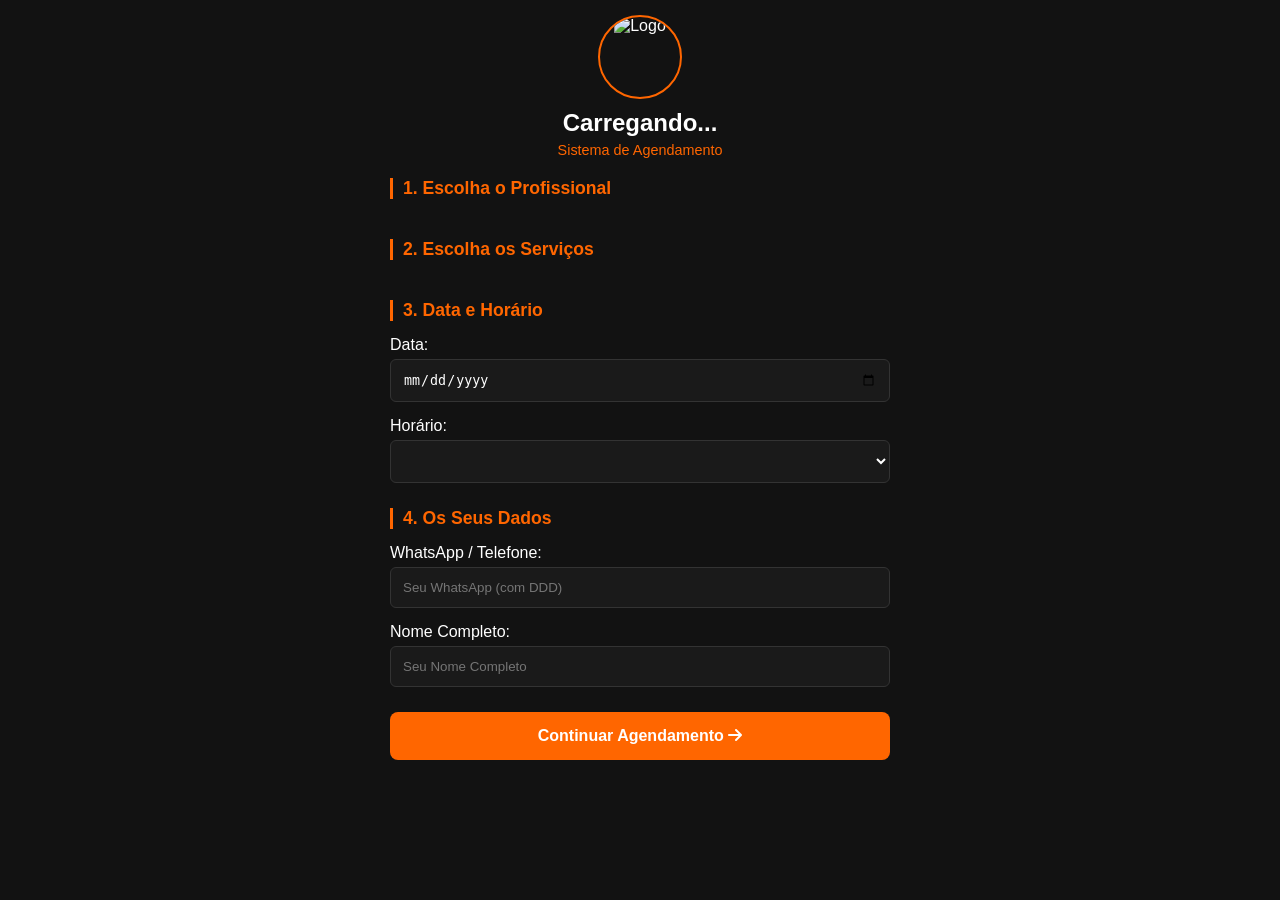
==== agendar.html @ e9dc1ce6 "Add files via upload atualização do projeto base" ====
<!DOCTYPE html>
<html lang="pt-BR">
<head>
    <meta charset="UTF-8">
    <meta name="viewport" content="width=device-width, initial-scale=1.0">
    <title>Agendamento | Plataforma</title>
    <link rel="stylesheet" href="style.css"> <!-- O teu CSS externo opcional -->
    <link rel="stylesheet" href="https://cdnjs.cloudflare.com/ajax/libs/font-awesome/6.5.1/css/all.min.css">
    <script src="https://cdn.jsdelivr.net/npm/@supabase/supabase-js@2"></script>
    <style>
        :root {
            --primary-color: #FF6600; 
            --bg-dark: #121212;
            --card-bg: #1A1A1A;
            --text-light: #FFFFFF;
        }
        body { background-color: var(--bg-dark); color: var(--text-light); font-family: 'Segoe UI', Tahoma, Geneva, Verdana, sans-serif; margin: 0; padding: 0; }
        .app-container { max-width: 500px; margin: 0 auto; padding: 15px; }
        .barber-header { text-align: center; margin-bottom: 20px; }
        .brand-logo-container { width: 80px; height: 80px; margin: 0 auto 10px auto; border: 2px solid var(--primary-color); border-radius: 50%; overflow: hidden; }
        .brand-logo-container img { width: 100%; height: 100%; object-fit: cover; }
        .brand-info h1 { font-size: 1.5rem; margin: 0 0 5px 0; }
        .brand-info p { color: var(--primary-color); font-size: 0.9rem; margin: 0; }
        
        .section { margin-bottom: 25px; }
        .section h2 { border-left: 3px solid var(--primary-color); padding-left: 10px; font-size: 1.1rem; margin-bottom: 15px; color: var(--primary-color); }
        
        .barbers-grid, .services-grid { display: grid; gap: 10px; }
        .barbers-grid { grid-template-columns: repeat(auto-fit, minmax(120px, 1fr)); }
        .barber-card, .service-card { background: var(--card-bg); border: 1px solid #333; padding: 15px; border-radius: 8px; text-align: center; cursor: pointer; transition: 0.2s; }
        .service-card { display: flex; justify-content: space-between; align-items: center; text-align: left; }
        .barber-card.active, .service-card.active { border-color: var(--primary-color); background: #2D221B; }
        .price { color: var(--primary-color); font-weight: bold; }
        
        .input-group { display: flex; flex-direction: column; gap: 5px; margin-bottom: 15px; }
        .input-group input, .input-group select { padding: 12px; background: var(--card-bg); border: 1px solid #333; border-radius: 6px; color: #FFF; outline: none; }
        .input-group input:focus, .input-group select:focus { border-color: var(--primary-color); }
        
        .btn-whatsapp { width: 100%; padding: 15px; background: var(--primary-color); color: #FFF; border: none; border-radius: 8px; font-weight: bold; font-size: 1rem; cursor: pointer; }
        
        #modal-confirmacao { position: fixed; top: 0; left: 0; width: 100%; height: 100%; background: rgba(0,0,0,0.8); display: none; justify-content: center; align-items: center; z-index: 9999; }
        .modal-content { background: var(--card-bg); border: 1px solid #333; padding: 20px; border-radius: 10px; width: 90%; max-width: 400px; }
    </style>
</head>
<body>

    <div class="app-container" id="agendar-container">
        
        <header class="barber-header">
            <div class="brand-info">
                <div class="brand-logo-container">
                    <img id="tenant-logo" src="" alt="Logo">
                </div>
                <div>
                    <h1 id="tenant-name">Carregando...</h1>
                    <p id="tenant-slogan">Sistema de Agendamento</p>
                </div>
            </div>
        </header>

        <section class="section">
            <h2>1. Escolha o Profissional</h2>
            <div id="barbers-grid" class="barbers-grid"></div>
        </section>

        <section class="section">
            <h2>2. Escolha os Serviços</h2>
            <div id="services-grid" class="services-grid"></div>
        </section>

        <div id="resumo-flutuante" style="display: none; background: #242424; border: 1px solid #333; border-radius: 8px; padding: 12px 15px; margin-bottom: 20px; justify-content: space-between; align-items: center;">
            <div>
                <span id="resumo-qtd-servicos" style="font-size: 0.85rem; color: #AAAAAA; display: block;">Nenhum serviço selecionado</span>
                <strong id="resumo-valor-total" style="font-size: 1.1rem; color: #FFFFFF;">R$ 0,00</strong>
            </div>
            <span id="resumo-duracao" style="font-size: 0.8rem; color: #FFF; background: #333; padding: 4px 8px; border-radius: 4px; font-weight: bold;">0 min</span>
        </div>

        <section class="section">
            <h2>3. Data e Horário</h2>
            <div class="input-group">
                <label for="date">Data:</label>
                <input type="date" id="date" onchange="checkAvailableTimes()">
            </div>
            <div class="input-group">
                <label for="time">Horário:</label>
                <select id="time"></select>
            </div>
        </section>

        <section class="section">
            <h2>4. Os Seus Dados</h2>
            <div class="input-group">
                <label for="client-phone">WhatsApp / Telefone:</label>
                <input type="tel" id="client-phone" placeholder="Seu WhatsApp (com DDD)" required onblur="buscarClientePorTelefone()">
            </div>
            <div class="input-group">
                <label for="client-name">Nome Completo:</label>
                <input type="text" id="client-name" placeholder="Seu Nome Completo" required>
            </div>
        </section>

        <button class="btn-whatsapp" onclick="abrirModalConfirmacao()">Continuar Agendamento <i class="fa-solid fa-arrow-right"></i></button>
    </div>

    <!-- Modal de Confirmação -->
    <div id="modal-confirmacao">
        <div class="modal-content">
            <h3 style="margin-top: 0;">Confirmar Agendamento</h3>
            <div id="resumo-agendamento" style="background: #242424; padding: 15px; border-radius: 8px; margin-bottom: 15px; font-size: 0.9rem;"></div>
            <div style="display: flex; flex-direction: column; gap: 10px;">
                <button onclick="confirmarEEnviar()" style="padding: 12px; border-radius: 8px; font-weight: bold; border: none; background: #25D366; color: #FFF; cursor: pointer;">Confirmar e Enviar</button>
                <button onclick="fecharModalConfirmacao()" style="padding: 12px; border-radius: 8px; font-weight: bold; border: 1px solid #444; background: #1A1A1A; color: #FFF; cursor: pointer;">Voltar</button>
            </div>
        </div>
    </div>

    <script src="script.js"></script>
</body>
</html>
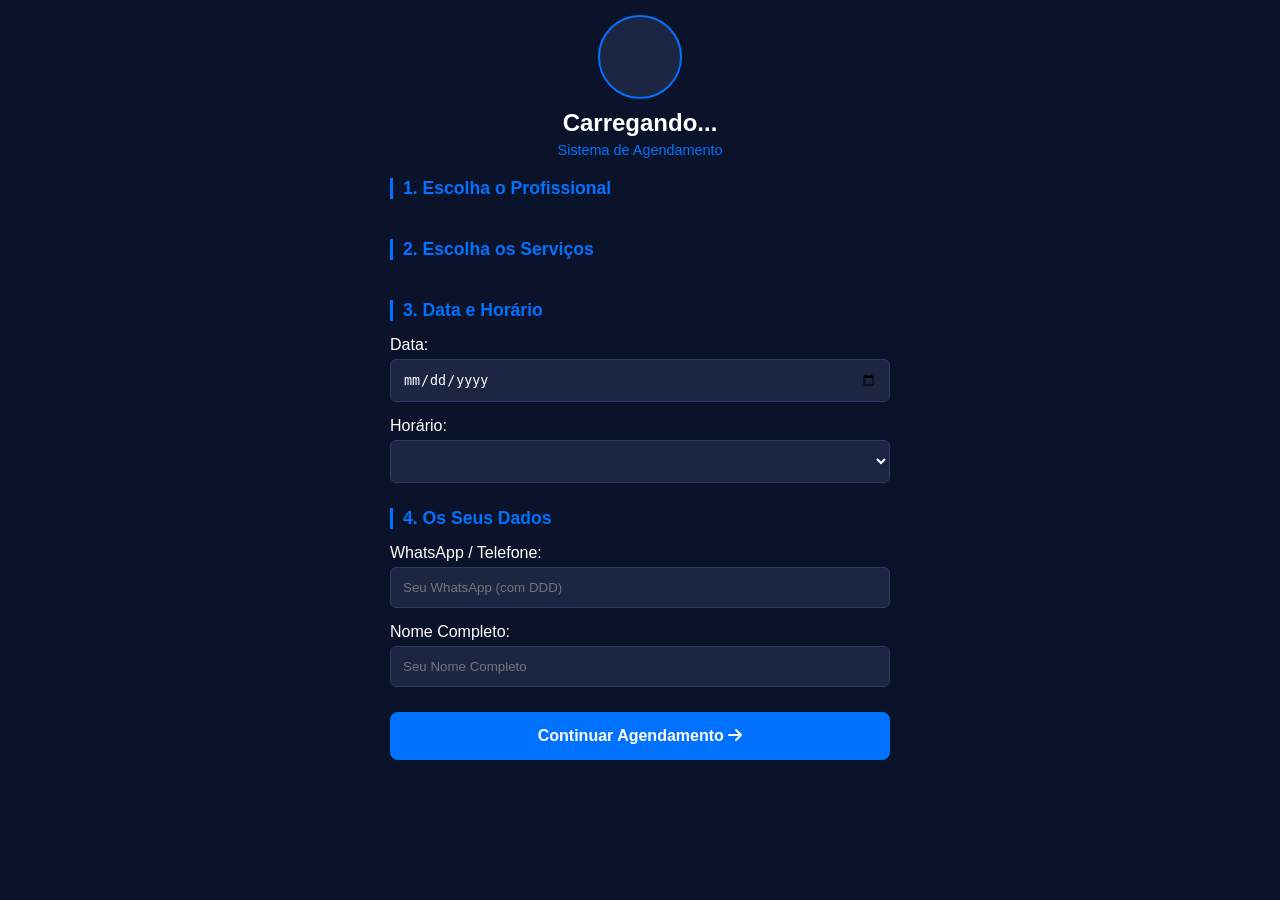
==== commit 8983cb18: "Update agendar.html" ====
--- a/agendar.html
+++ b/agendar.html
@@ -3,21 +3,28 @@
 <head>
     <meta charset="UTF-8">
     <meta name="viewport" content="width=device-width, initial-scale=1.0">
-    <title>Agendamento | Plataforma</title>
-    <link rel="stylesheet" href="style.css"> <!-- O teu CSS externo opcional -->
+    <title>Agendamento | Agenda Pro</title>
+
+    <!-- Ícone e Manifesto PWA -->
+    <link rel="icon" type="image/svg+xml" href="logo.svg">
+    <link rel="apple-touch-icon" href="logo.svg">
+    <link rel="manifest" href="manifest.json">
+    <meta name="theme-color" content="#0072FF">
+
+    <link rel="stylesheet" href="style.css">
     <link rel="stylesheet" href="https://cdnjs.cloudflare.com/ajax/libs/font-awesome/6.5.1/css/all.min.css">
     <script src="https://cdn.jsdelivr.net/npm/@supabase/supabase-js@2"></script>
     <style>
         :root {
-            --primary-color: #FF6600; 
-            --bg-dark: #121212;
-            --card-bg: #1A1A1A;
+            --primary-color: #0072FF; 
+            --bg-dark: #0B132B;
+            --card-bg: #1C2541;
             --text-light: #FFFFFF;
         }
         body { background-color: var(--bg-dark); color: var(--text-light); font-family: 'Segoe UI', Tahoma, Geneva, Verdana, sans-serif; margin: 0; padding: 0; }
         .app-container { max-width: 500px; margin: 0 auto; padding: 15px; }
         .barber-header { text-align: center; margin-bottom: 20px; }
-        .brand-logo-container { width: 80px; height: 80px; margin: 0 auto 10px auto; border: 2px solid var(--primary-color); border-radius: 50%; overflow: hidden; }
+        .brand-logo-container { width: 80px; height: 80px; margin: 0 auto 10px auto; border: 2px solid var(--primary-color); border-radius: 50%; overflow: hidden; background: var(--card-bg); }
         .brand-logo-container img { width: 100%; height: 100%; object-fit: cover; }
         .brand-info h1 { font-size: 1.5rem; margin: 0 0 5px 0; }
         .brand-info p { color: var(--primary-color); font-size: 0.9rem; margin: 0; }
@@ -27,19 +34,19 @@
         
         .barbers-grid, .services-grid { display: grid; gap: 10px; }
         .barbers-grid { grid-template-columns: repeat(auto-fit, minmax(120px, 1fr)); }
-        .barber-card, .service-card { background: var(--card-bg); border: 1px solid #333; padding: 15px; border-radius: 8px; text-align: center; cursor: pointer; transition: 0.2s; }
+        .barber-card, .service-card { background: var(--card-bg); border: 1px solid #2B3A67; padding: 15px; border-radius: 8px; text-align: center; cursor: pointer; transition: 0.2s; }
         .service-card { display: flex; justify-content: space-between; align-items: center; text-align: left; }
-        .barber-card.active, .service-card.active { border-color: var(--primary-color); background: #2D221B; }
+        .barber-card.active, .service-card.active { border-color: var(--primary-color); background: #24305E; }
         .price { color: var(--primary-color); font-weight: bold; }
         
         .input-group { display: flex; flex-direction: column; gap: 5px; margin-bottom: 15px; }
-        .input-group input, .input-group select { padding: 12px; background: var(--card-bg); border: 1px solid #333; border-radius: 6px; color: #FFF; outline: none; }
+        .input-group input, .input-group select { padding: 12px; background: var(--card-bg); border: 1px solid #2B3A67; border-radius: 6px; color: #FFF; outline: none; }
         .input-group input:focus, .input-group select:focus { border-color: var(--primary-color); }
         
         .btn-whatsapp { width: 100%; padding: 15px; background: var(--primary-color); color: #FFF; border: none; border-radius: 8px; font-weight: bold; font-size: 1rem; cursor: pointer; }
         
         #modal-confirmacao { position: fixed; top: 0; left: 0; width: 100%; height: 100%; background: rgba(0,0,0,0.8); display: none; justify-content: center; align-items: center; z-index: 9999; }
-        .modal-content { background: var(--card-bg); border: 1px solid #333; padding: 20px; border-radius: 10px; width: 90%; max-width: 400px; }
+        .modal-content { background: var(--card-bg); border: 1px solid #2B3A67; padding: 20px; border-radius: 10px; width: 90%; max-width: 400px; }
     </style>
 </head>
 <body>
@@ -49,7 +56,7 @@
         <header class="barber-header">
             <div class="brand-info">
                 <div class="brand-logo-container">
-                    <img id="tenant-logo" src="" alt="Logo">
+                    <img id="tenant-logo" src="" alt="Logo" style="display:none;">
                 </div>
                 <div>
                     <h1 id="tenant-name">Carregando...</h1>
@@ -68,12 +75,12 @@
             <div id="services-grid" class="services-grid"></div>
         </section>
 
-        <div id="resumo-flutuante" style="display: none; background: #242424; border: 1px solid #333; border-radius: 8px; padding: 12px 15px; margin-bottom: 20px; justify-content: space-between; align-items: center;">
+        <div id="resumo-flutuante" style="display: none; background: #1C2541; border: 1px solid #2B3A67; border-radius: 8px; padding: 12px 15px; margin-bottom: 20px; justify-content: space-between; align-items: center;">
             <div>
                 <span id="resumo-qtd-servicos" style="font-size: 0.85rem; color: #AAAAAA; display: block;">Nenhum serviço selecionado</span>
                 <strong id="resumo-valor-total" style="font-size: 1.1rem; color: #FFFFFF;">R$ 0,00</strong>
             </div>
-            <span id="resumo-duracao" style="font-size: 0.8rem; color: #FFF; background: #333; padding: 4px 8px; border-radius: 4px; font-weight: bold;">0 min</span>
+            <span id="resumo-duracao" style="font-size: 0.8rem; color: #FFF; background: #2B3A67; padding: 4px 8px; border-radius: 4px; font-weight: bold;">0 min</span>
         </div>
 
         <section class="section">
@@ -92,7 +99,7 @@
             <h2>4. Os Seus Dados</h2>
             <div class="input-group">
                 <label for="client-phone">WhatsApp / Telefone:</label>
-                <input type="tel" id="client-phone" placeholder="Seu WhatsApp (com DDD)" required onblur="buscarClientePorTelefone()">
+                <input type="tel" id="client-phone" placeholder="Seu WhatsApp (com DDD)" required>
             </div>
             <div class="input-group">
                 <label for="client-name">Nome Completo:</label>
@@ -107,14 +114,14 @@
     <div id="modal-confirmacao">
         <div class="modal-content">
             <h3 style="margin-top: 0;">Confirmar Agendamento</h3>
-            <div id="resumo-agendamento" style="background: #242424; padding: 15px; border-radius: 8px; margin-bottom: 15px; font-size: 0.9rem;"></div>
+            <div id="resumo-agendamento" style="background: #0B132B; padding: 15px; border-radius: 8px; margin-bottom: 15px; font-size: 0.9rem;"></div>
             <div style="display: flex; flex-direction: column; gap: 10px;">
                 <button onclick="confirmarEEnviar()" style="padding: 12px; border-radius: 8px; font-weight: bold; border: none; background: #25D366; color: #FFF; cursor: pointer;">Confirmar e Enviar</button>
-                <button onclick="fecharModalConfirmacao()" style="padding: 12px; border-radius: 8px; font-weight: bold; border: 1px solid #444; background: #1A1A1A; color: #FFF; cursor: pointer;">Voltar</button>
+                <button onclick="fecharModalConfirmacao()" style="padding: 12px; border-radius: 8px; font-weight: bold; border: 1px solid #2B3A67; background: #1C2541; color: #FFF; cursor: pointer;">Voltar</button>
             </div>
         </div>
     </div>
 
     <script src="script.js"></script>
 </body>
-</html>+</html>
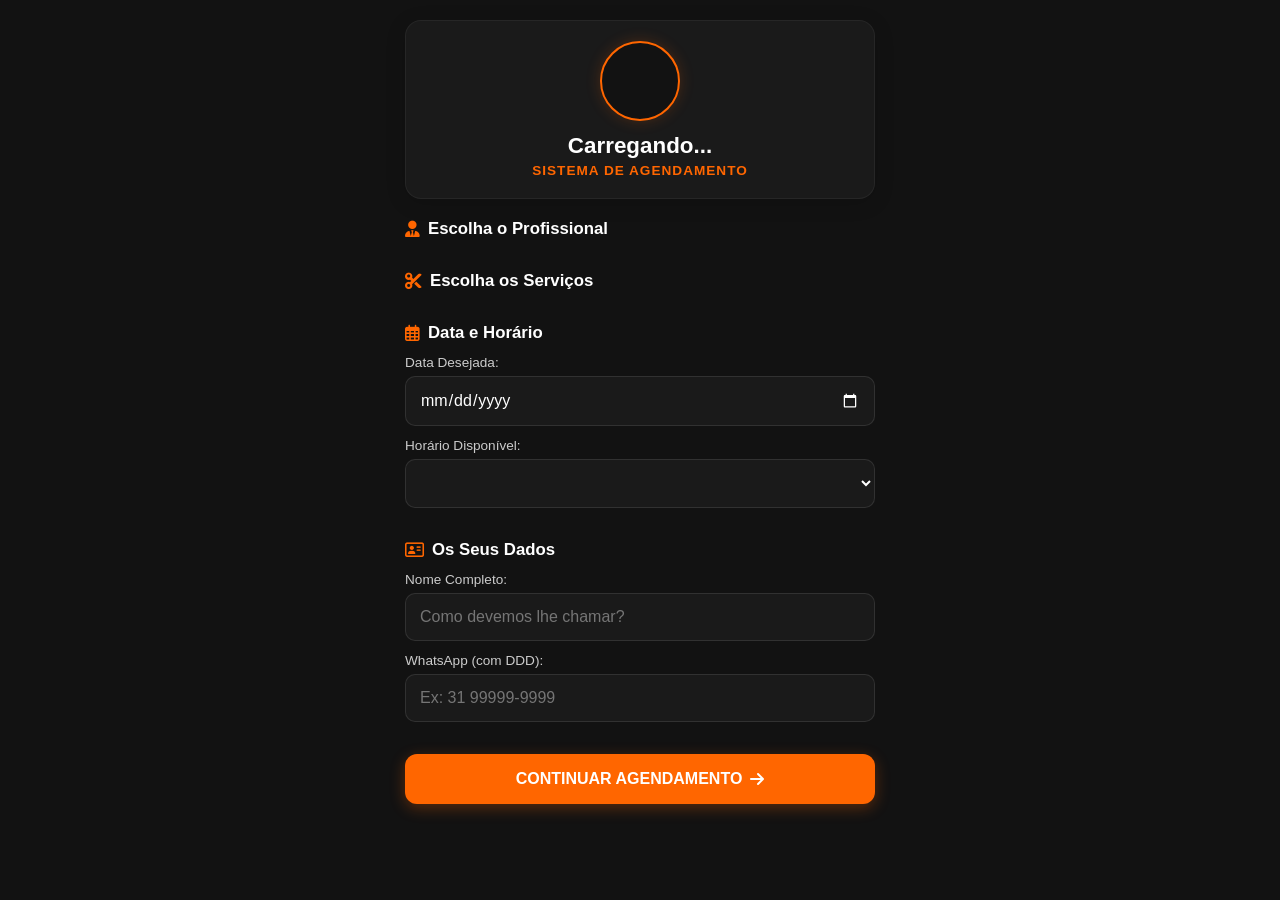
==== commit 4c3da4f4: "Update agendar.html" ====
--- a/agendar.html
+++ b/agendar.html
@@ -2,51 +2,64 @@
 <html lang="pt-BR">
 <head>
     <meta charset="UTF-8">
-    <meta name="viewport" content="width=device-width, initial-scale=1.0">
+    <meta name="viewport" content="width=device-width, initial-scale=1.0, maximum-scale=1.0, user-scalable=0">
     <title>Agendamento | Agenda Pro</title>
 
-    <!-- Ícone e Manifesto PWA -->
     <link rel="icon" type="image/svg+xml" href="logo.svg">
     <link rel="apple-touch-icon" href="logo.svg">
     <link rel="manifest" href="manifest.json">
-    <meta name="theme-color" content="#0072FF">
+    <meta name="theme-color" content="#121212">
 
-    <link rel="stylesheet" href="style.css">
     <link rel="stylesheet" href="https://cdnjs.cloudflare.com/ajax/libs/font-awesome/6.5.1/css/all.min.css">
     <script src="https://cdn.jsdelivr.net/npm/@supabase/supabase-js@2"></script>
     <style>
         :root {
-            --primary-color: #0072FF; 
-            --bg-dark: #0B132B;
-            --card-bg: #1C2541;
-            --text-light: #FFFFFF;
+            --primary-color: #FF6600; 
+            --bg-color: #121212;
+            --box-color: #1A1A1A;
+            --text-color: #FFFFFF;
         }
-        body { background-color: var(--bg-dark); color: var(--text-light); font-family: 'Segoe UI', Tahoma, Geneva, Verdana, sans-serif; margin: 0; padding: 0; }
-        .app-container { max-width: 500px; margin: 0 auto; padding: 15px; }
-        .barber-header { text-align: center; margin-bottom: 20px; }
-        .brand-logo-container { width: 80px; height: 80px; margin: 0 auto 10px auto; border: 2px solid var(--primary-color); border-radius: 50%; overflow: hidden; background: var(--card-bg); }
+        * { margin: 0; padding: 0; box-sizing: border-box; font-family: 'Segoe UI', Tahoma, Geneva, Verdana, sans-serif; }
+        body { background-color: var(--bg-color); color: var(--text-color); margin: 0; padding: 0; display: flex; justify-content: center; }
+        .app-container { width: 100%; max-width: 500px; padding: 20px 15px 90px 15px; display: flex; flex-direction: column; gap: 20px; }
+        
+        .barber-header { text-align: center; background: var(--box-color); padding: 20px 15px; border-radius: 16px; border: 1px solid rgba(255,255,255,0.05); box-shadow: 0 4px 20px rgba(0,0,0,0.15); }
+        .brand-logo-container { width: 80px; height: 80px; margin: 0 auto 12px auto; border: 2px solid var(--primary-color); border-radius: 50%; overflow: hidden; background: var(--bg-color); box-shadow: 0 0 15px rgba(255, 102, 0, 0.2); }
         .brand-logo-container img { width: 100%; height: 100%; object-fit: cover; }
-        .brand-info h1 { font-size: 1.5rem; margin: 0 0 5px 0; }
-        .brand-info p { color: var(--primary-color); font-size: 0.9rem; margin: 0; }
+        .barber-header h1 { font-size: 1.4rem; margin-bottom: 4px; font-weight: 700; }
+        .barber-header p { color: var(--primary-color); font-size: 0.85rem; font-weight: 600; text-transform: uppercase; letter-spacing: 1px; }
         
-        .section { margin-bottom: 25px; }
-        .section h2 { border-left: 3px solid var(--primary-color); padding-left: 10px; font-size: 1.1rem; margin-bottom: 15px; color: var(--primary-color); }
+        .section { background: transparent; }
+        .section h2 { font-size: 1.05rem; margin-bottom: 12px; color: var(--text-color); display: flex; align-items: center; gap: 8px; }
+        .section h2 i { color: var(--primary-color); }
         
-        .barbers-grid, .services-grid { display: grid; gap: 10px; }
-        .barbers-grid { grid-template-columns: repeat(auto-fit, minmax(120px, 1fr)); }
-        .barber-card, .service-card { background: var(--card-bg); border: 1px solid #2B3A67; padding: 15px; border-radius: 8px; text-align: center; cursor: pointer; transition: 0.2s; }
-        .service-card { display: flex; justify-content: space-between; align-items: center; text-align: left; }
-        .barber-card.active, .service-card.active { border-color: var(--primary-color); background: #24305E; }
-        .price { color: var(--primary-color); font-weight: bold; }
+        .barbers-grid { display: grid; grid-template-columns: repeat(auto-fit, minmax(110px, 1fr)); gap: 10px; }
+        .barber-card { background: var(--box-color); border: 1px solid rgba(255,255,255,0.1); padding: 15px 10px; border-radius: 12px; text-align: center; cursor: pointer; transition: all 0.3s ease; }
+        .barber-card:hover { transform: translateY(-2px); border-color: rgba(255,255,255,0.3); }
+        .barber-card.active { border-color: var(--primary-color); background: rgba(255, 102, 0, 0.1); box-shadow: 0 4px 15px rgba(255, 102, 0, 0.15); }
         
-        .input-group { display: flex; flex-direction: column; gap: 5px; margin-bottom: 15px; }
-        .input-group input, .input-group select { padding: 12px; background: var(--card-bg); border: 1px solid #2B3A67; border-radius: 6px; color: #FFF; outline: none; }
-        .input-group input:focus, .input-group select:focus { border-color: var(--primary-color); }
+        .services-grid { display: grid; gap: 10px; }
+        .service-card { background: var(--box-color); border: 1px solid rgba(255,255,255,0.1); padding: 16px; border-radius: 12px; display: flex; justify-content: space-between; align-items: center; cursor: pointer; transition: all 0.3s ease; }
+        .service-card:hover { border-color: rgba(255,255,255,0.3); }
+        .service-card.active { border-color: var(--primary-color); background: rgba(255, 102, 0, 0.1); }
+        .service-info h3 { font-size: 0.95rem; margin-bottom: 4px; display: flex; align-items: center; gap: 8px; font-weight: 600; }
+        .service-info span { font-size: 0.75rem; color: #AAA; }
+        .price { color: var(--primary-color); font-weight: 700; font-size: 1.05rem; }
         
-        .btn-whatsapp { width: 100%; padding: 15px; background: var(--primary-color); color: #FFF; border: none; border-radius: 8px; font-weight: bold; font-size: 1rem; cursor: pointer; }
+        .input-group { display: flex; flex-direction: column; gap: 6px; margin-bottom: 12px; }
+        .input-group label { font-size: 0.85rem; color: #CCC; font-weight: 500; }
+        .input-group input, .input-group select { padding: 14px; background: var(--box-color); border: 1px solid rgba(255,255,255,0.1); border-radius: 10px; color: var(--text-color); font-size: 1rem; outline: none; transition: 0.3s; color-scheme: dark; }
+        .input-group input:focus, .input-group select:focus { border-color: var(--primary-color); background: rgba(255, 102, 0, 0.02); }
         
-        #modal-confirmacao { position: fixed; top: 0; left: 0; width: 100%; height: 100%; background: rgba(0,0,0,0.8); display: none; justify-content: center; align-items: center; z-index: 9999; }
-        .modal-content { background: var(--card-bg); border: 1px solid #2B3A67; padding: 20px; border-radius: 10px; width: 90%; max-width: 400px; }
+        .btn-whatsapp { width: 100%; padding: 16px; background: var(--primary-color); color: #FFF; border: none; border-radius: 12px; font-weight: 700; font-size: 1rem; cursor: pointer; display: flex; justify-content: center; align-items: center; gap: 8px; text-transform: uppercase; box-shadow: 0 4px 15px rgba(255, 102, 0, 0.3); transition: 0.3s; }
+        .btn-whatsapp:hover { opacity: 0.9; transform: translateY(-2px); }
+        
+        #resumo-flutuante { display: none; background: var(--box-color); border: 1px solid var(--primary-color); border-radius: 12px; padding: 15px; margin-bottom: 20px; justify-content: space-between; align-items: center; box-shadow: 0 4px 20px rgba(255, 102, 0, 0.15); }
+        
+        /* Modal Style */
+        .custom-modal-overlay { position: fixed; top: 0; left: 0; width: 100%; height: 100%; background: rgba(0,0,0,0.75); backdrop-filter: blur(5px); display: none; justify-content: center; align-items: center; z-index: 9999; }
+        .custom-modal { background: var(--box-color); border: 1px solid rgba(255,255,255,0.1); padding: 24px; border-radius: 16px; width: 90%; max-width: 400px; box-shadow: 0 10px 40px rgba(0,0,0,0.5); }
+        .custom-modal h3 { margin-bottom: 15px; font-size: 1.2rem; text-align: center; color: var(--text-color); }
     </style>
 </head>
 <body>
@@ -54,56 +67,52 @@
     <div class="app-container" id="agendar-container">
         
         <header class="barber-header">
-            <div class="brand-info">
-                <div class="brand-logo-container">
-                    <img id="tenant-logo" src="" alt="Logo" style="display:none;">
-                </div>
-                <div>
-                    <h1 id="tenant-name">Carregando...</h1>
-                    <p id="tenant-slogan">Sistema de Agendamento</p>
-                </div>
+            <div class="brand-logo-container">
+                <img id="tenant-logo" src="" alt="Logo" style="display:none;">
             </div>
+            <h1 id="tenant-name">Carregando...</h1>
+            <p id="tenant-slogan">Sistema de Agendamento</p>
         </header>
 
         <section class="section">
-            <h2>1. Escolha o Profissional</h2>
+            <h2><i class="fa-solid fa-user-tie"></i> Escolha o Profissional</h2>
             <div id="barbers-grid" class="barbers-grid"></div>
         </section>
 
         <section class="section">
-            <h2>2. Escolha os Serviços</h2>
+            <h2><i class="fa-solid fa-scissors"></i> Escolha os Serviços</h2>
             <div id="services-grid" class="services-grid"></div>
         </section>
 
-        <div id="resumo-flutuante" style="display: none; background: #1C2541; border: 1px solid #2B3A67; border-radius: 8px; padding: 12px 15px; margin-bottom: 20px; justify-content: space-between; align-items: center;">
+        <div id="resumo-flutuante">
             <div>
-                <span id="resumo-qtd-servicos" style="font-size: 0.85rem; color: #AAAAAA; display: block;">Nenhum serviço selecionado</span>
-                <strong id="resumo-valor-total" style="font-size: 1.1rem; color: #FFFFFF;">R$ 0,00</strong>
+                <span id="resumo-qtd-servicos" style="font-size: 0.8rem; color: #AAA; display: block; margin-bottom: 2px;">Nenhum serviço</span>
+                <strong id="resumo-valor-total" style="font-size: 1.2rem; color: var(--primary-color);">R$ 0,00</strong>
             </div>
-            <span id="resumo-duracao" style="font-size: 0.8rem; color: #FFF; background: #2B3A67; padding: 4px 8px; border-radius: 4px; font-weight: bold;">0 min</span>
+            <span id="resumo-duracao" style="font-size: 0.8rem; color: #FFF; background: rgba(255,255,255,0.1); padding: 6px 10px; border-radius: 6px; font-weight: 600;">0 min</span>
         </div>
 
         <section class="section">
-            <h2>3. Data e Horário</h2>
+            <h2><i class="fa-regular fa-calendar-days"></i> Data e Horário</h2>
             <div class="input-group">
-                <label for="date">Data:</label>
+                <label for="date">Data Desejada:</label>
                 <input type="date" id="date" onchange="checkAvailableTimes()">
             </div>
             <div class="input-group">
-                <label for="time">Horário:</label>
+                <label for="time">Horário Disponível:</label>
                 <select id="time"></select>
             </div>
         </section>
 
         <section class="section">
-            <h2>4. Os Seus Dados</h2>
+            <h2><i class="fa-regular fa-address-card"></i> Os Seus Dados</h2>
             <div class="input-group">
-                <label for="client-phone">WhatsApp / Telefone:</label>
-                <input type="tel" id="client-phone" placeholder="Seu WhatsApp (com DDD)" required>
+                <label for="client-name">Nome Completo:</label>
+                <input type="text" id="client-name" placeholder="Como devemos lhe chamar?" required>
             </div>
             <div class="input-group">
-                <label for="client-name">Nome Completo:</label>
-                <input type="text" id="client-name" placeholder="Seu Nome Completo" required>
+                <label for="client-phone">WhatsApp (com DDD):</label>
+                <input type="tel" id="client-phone" placeholder="Ex: 31 99999-9999" required>
             </div>
         </section>
 
@@ -111,14 +120,28 @@
     </div>
 
     <!-- Modal de Confirmação -->
-    <div id="modal-confirmacao">
-        <div class="modal-content">
-            <h3 style="margin-top: 0;">Confirmar Agendamento</h3>
-            <div id="resumo-agendamento" style="background: #0B132B; padding: 15px; border-radius: 8px; margin-bottom: 15px; font-size: 0.9rem;"></div>
+    <div id="modal-confirmacao" class="custom-modal-overlay">
+        <div class="custom-modal">
+            <h3>Resumo do Agendamento</h3>
+            <div id="resumo-agendamento" style="background: rgba(0,0,0,0.3); padding: 15px; border-radius: 12px; margin-bottom: 20px; font-size: 0.9rem; line-height: 1.6;"></div>
+            
             <div style="display: flex; flex-direction: column; gap: 10px;">
-                <button onclick="confirmarEEnviar()" style="padding: 12px; border-radius: 8px; font-weight: bold; border: none; background: #25D366; color: #FFF; cursor: pointer;">Confirmar e Enviar</button>
-                <button onclick="fecharModalConfirmacao()" style="padding: 12px; border-radius: 8px; font-weight: bold; border: 1px solid #2B3A67; background: #1C2541; color: #FFF; cursor: pointer;">Voltar</button>
+                <button id="btn-confirmar-agendamento" onclick="confirmarEEnviar()" style="padding: 14px; border-radius: 10px; font-weight: bold; border: none; background: #25D366; color: #FFF; cursor: pointer; font-size: 0.95rem; display: flex; justify-content: center; align-items: center; gap: 8px;">
+                    <i class="fa-brands fa-whatsapp"></i> Confirmar e Enviar
+                </button>
+                <button onclick="fecharModalConfirmacao()" style="padding: 14px; border-radius: 10px; font-weight: bold; border: 1px solid rgba(255,255,255,0.2); background: transparent; color: #FFF; cursor: pointer; font-size: 0.95rem;">
+                    Voltar e Editar
+                </button>
             </div>
+        </div>
+    </div>
+
+    <!-- Modal de Alerta Genérico -->
+    <div id="modal-alerta-custom" class="custom-modal-overlay">
+        <div class="custom-modal" style="text-align: center; max-width: 320px;">
+            <i class="fa-solid fa-circle-exclamation" style="font-size: 2.5rem; color: var(--primary-color); margin-bottom: 15px;"></i>
+            <p id="alerta-custom-texto" style="font-size: 0.95rem; margin-bottom: 20px; color: #DDD;"></p>
+            <button onclick="fecharAlertaCustom()" style="padding: 12px; width: 100%; border-radius: 8px; font-weight: bold; border: none; background: var(--primary-color); color: #FFF; cursor: pointer;">Entendido</button>
         </div>
     </div>
 
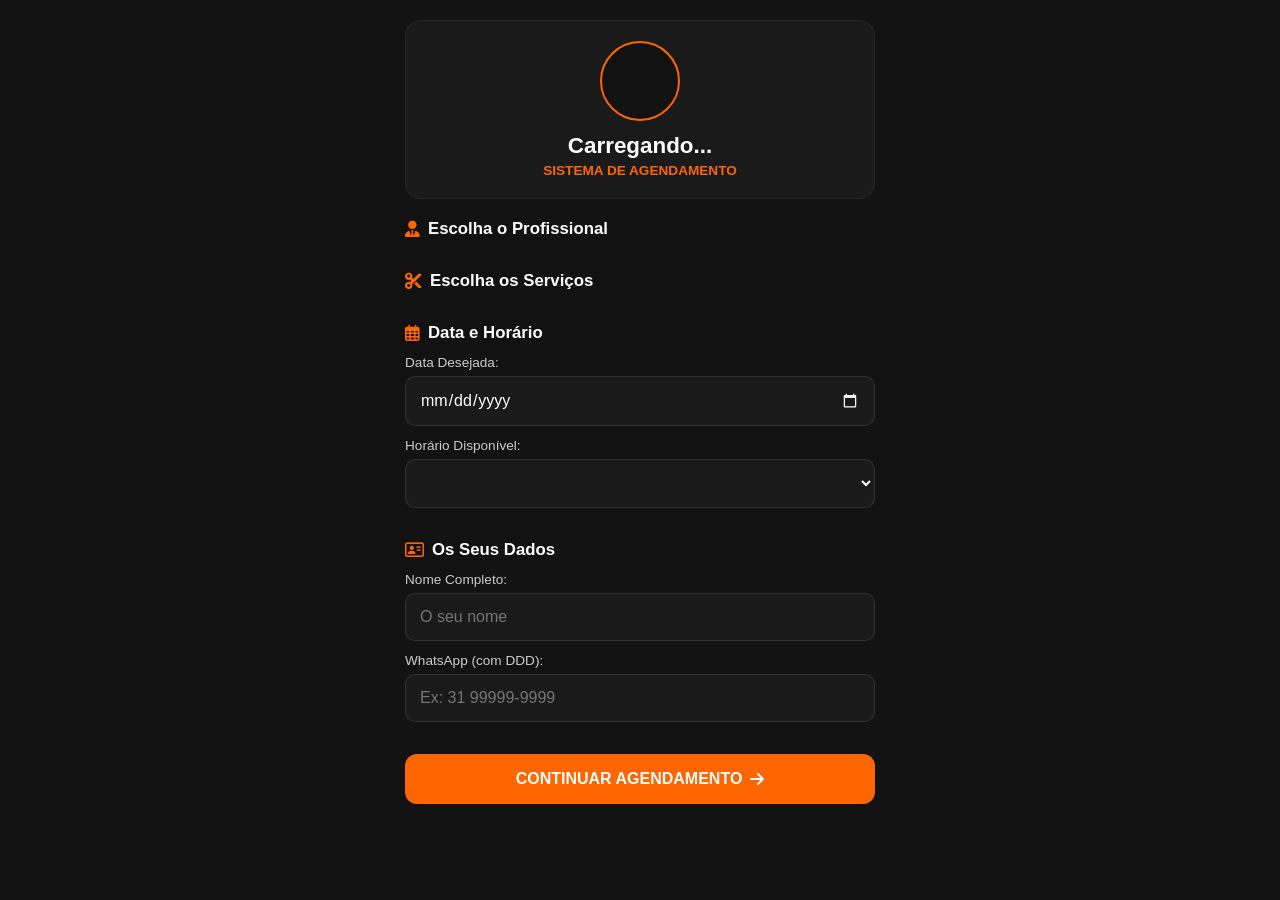
==== commit c67c2c68: "Update agendar.html" ====
--- a/agendar.html
+++ b/agendar.html
@@ -4,139 +4,88 @@
     <meta charset="UTF-8">
     <meta name="viewport" content="width=device-width, initial-scale=1.0, maximum-scale=1.0, user-scalable=0">
     <title>Agendamento | Agenda Pro</title>
-
     <link rel="icon" type="image/svg+xml" href="logo.svg">
     <link rel="apple-touch-icon" href="logo.svg">
     <link rel="manifest" href="manifest.json">
     <meta name="theme-color" content="#121212">
-
     <link rel="stylesheet" href="https://cdnjs.cloudflare.com/ajax/libs/font-awesome/6.5.1/css/all.min.css">
     <script src="https://cdn.jsdelivr.net/npm/@supabase/supabase-js@2"></script>
     <style>
-        :root {
-            --primary-color: #FF6600; 
-            --bg-color: #121212;
-            --box-color: #1A1A1A;
-            --text-color: #FFFFFF;
-        }
+        :root { --primary-color: #FF6600; --bg-color: #121212; --box-color: #1A1A1A; --text-color: #FFFFFF; }
         * { margin: 0; padding: 0; box-sizing: border-box; font-family: 'Segoe UI', Tahoma, Geneva, Verdana, sans-serif; }
-        body { background-color: var(--bg-color); color: var(--text-color); margin: 0; padding: 0; display: flex; justify-content: center; }
+        body { background-color: var(--bg-color); color: var(--text-color); display: flex; justify-content: center; }
         .app-container { width: 100%; max-width: 500px; padding: 20px 15px 90px 15px; display: flex; flex-direction: column; gap: 20px; }
-        
-        .barber-header { text-align: center; background: var(--box-color); padding: 20px 15px; border-radius: 16px; border: 1px solid rgba(255,255,255,0.05); box-shadow: 0 4px 20px rgba(0,0,0,0.15); }
-        .brand-logo-container { width: 80px; height: 80px; margin: 0 auto 12px auto; border: 2px solid var(--primary-color); border-radius: 50%; overflow: hidden; background: var(--bg-color); box-shadow: 0 0 15px rgba(255, 102, 0, 0.2); }
+        .barber-header { text-align: center; background: var(--box-color); padding: 20px 15px; border-radius: 16px; border: 1px solid rgba(255,255,255,0.05); }
+        .brand-logo-container { width: 80px; height: 80px; margin: 0 auto 12px auto; border: 2px solid var(--primary-color); border-radius: 50%; overflow: hidden; background: var(--bg-color); }
         .brand-logo-container img { width: 100%; height: 100%; object-fit: cover; }
-        .barber-header h1 { font-size: 1.4rem; margin-bottom: 4px; font-weight: 700; }
-        .barber-header p { color: var(--primary-color); font-size: 0.85rem; font-weight: 600; text-transform: uppercase; letter-spacing: 1px; }
-        
-        .section { background: transparent; }
+        .barber-header h1 { font-size: 1.4rem; margin-bottom: 4px; }
+        .barber-header p { color: var(--primary-color); font-size: 0.85rem; font-weight: 600; text-transform: uppercase; }
         .section h2 { font-size: 1.05rem; margin-bottom: 12px; color: var(--text-color); display: flex; align-items: center; gap: 8px; }
         .section h2 i { color: var(--primary-color); }
-        
         .barbers-grid { display: grid; grid-template-columns: repeat(auto-fit, minmax(110px, 1fr)); gap: 10px; }
-        .barber-card { background: var(--box-color); border: 1px solid rgba(255,255,255,0.1); padding: 15px 10px; border-radius: 12px; text-align: center; cursor: pointer; transition: all 0.3s ease; }
-        .barber-card:hover { transform: translateY(-2px); border-color: rgba(255,255,255,0.3); }
-        .barber-card.active { border-color: var(--primary-color); background: rgba(255, 102, 0, 0.1); box-shadow: 0 4px 15px rgba(255, 102, 0, 0.15); }
-        
+        .barber-card { background: var(--box-color); border: 1px solid rgba(255,255,255,0.1); padding: 15px 10px; border-radius: 12px; text-align: center; cursor: pointer; transition: 0.3s; }
+        .barber-card.active { border-color: var(--primary-color); background: rgba(255, 102, 0, 0.1); }
         .services-grid { display: grid; gap: 10px; }
-        .service-card { background: var(--box-color); border: 1px solid rgba(255,255,255,0.1); padding: 16px; border-radius: 12px; display: flex; justify-content: space-between; align-items: center; cursor: pointer; transition: all 0.3s ease; }
-        .service-card:hover { border-color: rgba(255,255,255,0.3); }
+        .service-card { background: var(--box-color); border: 1px solid rgba(255,255,255,0.1); padding: 16px; border-radius: 12px; display: flex; justify-content: space-between; align-items: center; cursor: pointer; }
         .service-card.active { border-color: var(--primary-color); background: rgba(255, 102, 0, 0.1); }
-        .service-info h3 { font-size: 0.95rem; margin-bottom: 4px; display: flex; align-items: center; gap: 8px; font-weight: 600; }
+        .service-info h3 { font-size: 0.95rem; margin-bottom: 4px; font-weight: 600; }
         .service-info span { font-size: 0.75rem; color: #AAA; }
         .price { color: var(--primary-color); font-weight: 700; font-size: 1.05rem; }
-        
         .input-group { display: flex; flex-direction: column; gap: 6px; margin-bottom: 12px; }
         .input-group label { font-size: 0.85rem; color: #CCC; font-weight: 500; }
-        .input-group input, .input-group select { padding: 14px; background: var(--box-color); border: 1px solid rgba(255,255,255,0.1); border-radius: 10px; color: var(--text-color); font-size: 1rem; outline: none; transition: 0.3s; color-scheme: dark; }
-        .input-group input:focus, .input-group select:focus { border-color: var(--primary-color); background: rgba(255, 102, 0, 0.02); }
-        
-        .btn-whatsapp { width: 100%; padding: 16px; background: var(--primary-color); color: #FFF; border: none; border-radius: 12px; font-weight: 700; font-size: 1rem; cursor: pointer; display: flex; justify-content: center; align-items: center; gap: 8px; text-transform: uppercase; box-shadow: 0 4px 15px rgba(255, 102, 0, 0.3); transition: 0.3s; }
-        .btn-whatsapp:hover { opacity: 0.9; transform: translateY(-2px); }
-        
-        #resumo-flutuante { display: none; background: var(--box-color); border: 1px solid var(--primary-color); border-radius: 12px; padding: 15px; margin-bottom: 20px; justify-content: space-between; align-items: center; box-shadow: 0 4px 20px rgba(255, 102, 0, 0.15); }
-        
-        /* Modal Style */
-        .custom-modal-overlay { position: fixed; top: 0; left: 0; width: 100%; height: 100%; background: rgba(0,0,0,0.75); backdrop-filter: blur(5px); display: none; justify-content: center; align-items: center; z-index: 9999; }
-        .custom-modal { background: var(--box-color); border: 1px solid rgba(255,255,255,0.1); padding: 24px; border-radius: 16px; width: 90%; max-width: 400px; box-shadow: 0 10px 40px rgba(0,0,0,0.5); }
+        .input-group input, .input-group select { padding: 14px; background: var(--box-color); border: 1px solid rgba(255,255,255,0.1); border-radius: 10px; color: var(--text-color); font-size: 1rem; outline: none; color-scheme: dark; }
+        .input-group select option { background-color: var(--bg-color); color: var(--text-color); }
+        .btn-whatsapp { width: 100%; padding: 16px; background: var(--primary-color); color: #FFF; border: none; border-radius: 12px; font-weight: 700; font-size: 1rem; cursor: pointer; display: flex; justify-content: center; align-items: center; gap: 8px; text-transform: uppercase; }
+        #resumo-flutuante { display: none; background: var(--box-color); border: 1px solid var(--primary-color); border-radius: 12px; padding: 15px; margin-bottom: 20px; justify-content: space-between; align-items: center; }
+        .custom-modal-overlay { position: fixed; top: 0; left: 0; width: 100%; height: 100%; background: rgba(0,0,0,0.75); display: none; justify-content: center; align-items: center; z-index: 9999; }
+        .custom-modal { background: var(--box-color); border: 1px solid rgba(255,255,255,0.1); padding: 24px; border-radius: 16px; width: 90%; max-width: 400px; }
         .custom-modal h3 { margin-bottom: 15px; font-size: 1.2rem; text-align: center; color: var(--text-color); }
     </style>
 </head>
 <body>
-
     <div class="app-container" id="agendar-container">
-        
         <header class="barber-header">
-            <div class="brand-logo-container">
-                <img id="tenant-logo" src="" alt="Logo" style="display:none;">
-            </div>
+            <div class="brand-logo-container"><img id="tenant-logo" src="" alt="Logo" style="display:none;"></div>
             <h1 id="tenant-name">Carregando...</h1>
             <p id="tenant-slogan">Sistema de Agendamento</p>
         </header>
-
         <section class="section">
             <h2><i class="fa-solid fa-user-tie"></i> Escolha o Profissional</h2>
             <div id="barbers-grid" class="barbers-grid"></div>
         </section>
-
         <section class="section">
             <h2><i class="fa-solid fa-scissors"></i> Escolha os Serviços</h2>
             <div id="services-grid" class="services-grid"></div>
         </section>
-
         <div id="resumo-flutuante">
             <div>
-                <span id="resumo-qtd-servicos" style="font-size: 0.8rem; color: #AAA; display: block; margin-bottom: 2px;">Nenhum serviço</span>
+                <span id="resumo-qtd-servicos" style="font-size: 0.8rem; color: #AAA; display: block;">Nenhum serviço</span>
                 <strong id="resumo-valor-total" style="font-size: 1.2rem; color: var(--primary-color);">R$ 0,00</strong>
             </div>
-            <span id="resumo-duracao" style="font-size: 0.8rem; color: #FFF; background: rgba(255,255,255,0.1); padding: 6px 10px; border-radius: 6px; font-weight: 600;">0 min</span>
+            <span id="resumo-duracao" style="font-size: 0.8rem; color: #FFF; background: rgba(255,255,255,0.1); padding: 6px 10px; border-radius: 6px;">0 min</span>
         </div>
-
         <section class="section">
             <h2><i class="fa-regular fa-calendar-days"></i> Data e Horário</h2>
-            <div class="input-group">
-                <label for="date">Data Desejada:</label>
-                <input type="date" id="date" onchange="checkAvailableTimes()">
-            </div>
-            <div class="input-group">
-                <label for="time">Horário Disponível:</label>
-                <select id="time"></select>
-            </div>
+            <div class="input-group"><label for="date">Data Desejada:</label><input type="date" id="date" onchange="checkAvailableTimes()"></div>
+            <div class="input-group"><label for="time">Horário Disponível:</label><select id="time"></select></div>
         </section>
-
         <section class="section">
             <h2><i class="fa-regular fa-address-card"></i> Os Seus Dados</h2>
-            <div class="input-group">
-                <label for="client-name">Nome Completo:</label>
-                <input type="text" id="client-name" placeholder="Como devemos lhe chamar?" required>
-            </div>
-            <div class="input-group">
-                <label for="client-phone">WhatsApp (com DDD):</label>
-                <input type="tel" id="client-phone" placeholder="Ex: 31 99999-9999" required>
-            </div>
+            <div class="input-group"><label for="client-name">Nome Completo:</label><input type="text" id="client-name" placeholder="O seu nome" required></div>
+            <div class="input-group"><label for="client-phone">WhatsApp (com DDD):</label><input type="tel" id="client-phone" placeholder="Ex: 31 99999-9999" required></div>
         </section>
-
         <button class="btn-whatsapp" onclick="abrirModalConfirmacao()">Continuar Agendamento <i class="fa-solid fa-arrow-right"></i></button>
     </div>
-
-    <!-- Modal de Confirmação -->
     <div id="modal-confirmacao" class="custom-modal-overlay">
         <div class="custom-modal">
             <h3>Resumo do Agendamento</h3>
             <div id="resumo-agendamento" style="background: rgba(0,0,0,0.3); padding: 15px; border-radius: 12px; margin-bottom: 20px; font-size: 0.9rem; line-height: 1.6;"></div>
-            
             <div style="display: flex; flex-direction: column; gap: 10px;">
-                <button id="btn-confirmar-agendamento" onclick="confirmarEEnviar()" style="padding: 14px; border-radius: 10px; font-weight: bold; border: none; background: #25D366; color: #FFF; cursor: pointer; font-size: 0.95rem; display: flex; justify-content: center; align-items: center; gap: 8px;">
-                    <i class="fa-brands fa-whatsapp"></i> Confirmar e Enviar
-                </button>
-                <button onclick="fecharModalConfirmacao()" style="padding: 14px; border-radius: 10px; font-weight: bold; border: 1px solid rgba(255,255,255,0.2); background: transparent; color: #FFF; cursor: pointer; font-size: 0.95rem;">
-                    Voltar e Editar
-                </button>
+                <button id="btn-confirmar-agendamento" onclick="confirmarEEnviar()" style="padding: 14px; border-radius: 10px; font-weight: bold; border: none; background: #25D366; color: #FFF; cursor: pointer;"><i class="fa-brands fa-whatsapp"></i> Confirmar e Enviar</button>
+                <button onclick="fecharModalConfirmacao()" style="padding: 14px; border-radius: 10px; font-weight: bold; border: 1px solid rgba(255,255,255,0.2); background: transparent; color: #FFF; cursor: pointer;">Voltar e Editar</button>
             </div>
         </div>
     </div>
-
-    <!-- Modal de Alerta Genérico -->
     <div id="modal-alerta-custom" class="custom-modal-overlay">
         <div class="custom-modal" style="text-align: center; max-width: 320px;">
             <i class="fa-solid fa-circle-exclamation" style="font-size: 2.5rem; color: var(--primary-color); margin-bottom: 15px;"></i>
@@ -144,7 +93,6 @@
             <button onclick="fecharAlertaCustom()" style="padding: 12px; width: 100%; border-radius: 8px; font-weight: bold; border: none; background: var(--primary-color); color: #FFF; cursor: pointer;">Entendido</button>
         </div>
     </div>
-
     <script src="script.js"></script>
 </body>
 </html>
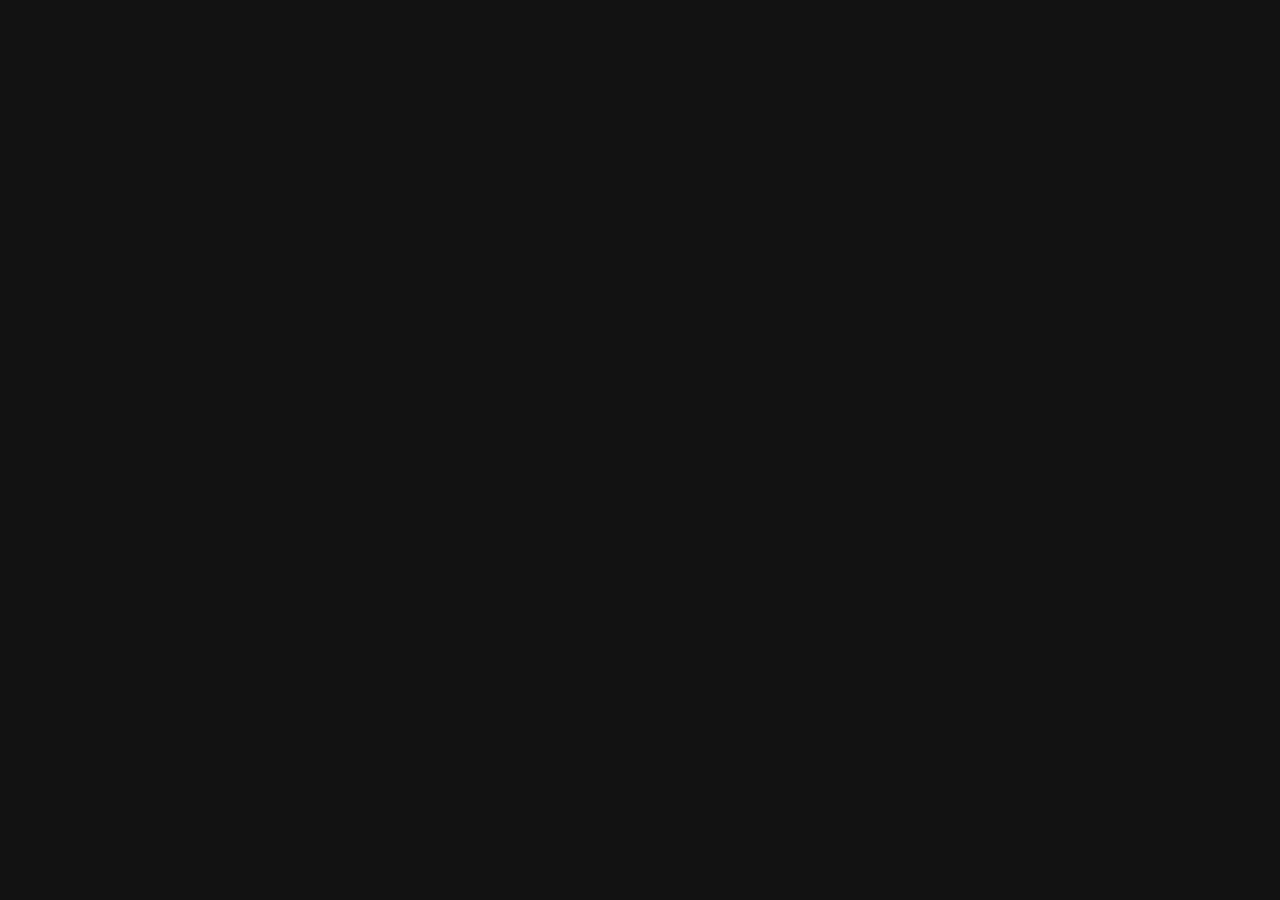
==== commit e2332ea3: "Update agendar.html" ====
--- a/agendar.html
+++ b/agendar.html
@@ -5,18 +5,16 @@
     <meta name="viewport" content="width=device-width, initial-scale=1.0, maximum-scale=1.0, user-scalable=0">
     <title>Agendamento | Agenda Pro</title>
     <link rel="icon" type="image/svg+xml" href="logo.svg">
-    <link rel="apple-touch-icon" href="logo.svg">
-    <link rel="manifest" href="manifest.json">
-    <meta name="theme-color" content="#121212">
     <link rel="stylesheet" href="https://cdnjs.cloudflare.com/ajax/libs/font-awesome/6.5.1/css/all.min.css">
     <script src="https://cdn.jsdelivr.net/npm/@supabase/supabase-js@2"></script>
     <style>
         :root { --primary-color: #FF6600; --bg-color: #121212; --box-color: #1A1A1A; --text-color: #FFFFFF; }
         * { margin: 0; padding: 0; box-sizing: border-box; font-family: 'Segoe UI', Tahoma, Geneva, Verdana, sans-serif; }
-        body { background-color: var(--bg-color); color: var(--text-color); display: flex; justify-content: center; }
+        body { background-color: var(--bg-color); color: var(--text-color); display: flex; justify-content: center; opacity: 0; transition: opacity 0.4s ease; }
+        body.carregado { opacity: 1; }
         .app-container { width: 100%; max-width: 500px; padding: 20px 15px 90px 15px; display: flex; flex-direction: column; gap: 20px; }
         .barber-header { text-align: center; background: var(--box-color); padding: 20px 15px; border-radius: 16px; border: 1px solid rgba(255,255,255,0.05); }
-        .brand-logo-container { width: 80px; height: 80px; margin: 0 auto 12px auto; border: 2px solid var(--primary-color); border-radius: 50%; overflow: hidden; background: var(--bg-color); }
+        .brand-logo-container { width: 80px; height: 80px; margin: 0 auto 12px auto; border: 2px solid var(--primary-color); border-radius: 50%; overflow: hidden; background: var(--bg-color); display: flex; align-items: center; justify-content: center; }
         .brand-logo-container img { width: 100%; height: 100%; object-fit: cover; }
         .barber-header h1 { font-size: 1.4rem; margin-bottom: 4px; }
         .barber-header p { color: var(--primary-color); font-size: 0.85rem; font-weight: 600; text-transform: uppercase; }
@@ -41,6 +39,20 @@
         .custom-modal { background: var(--box-color); border: 1px solid rgba(255,255,255,0.1); padding: 24px; border-radius: 16px; width: 90%; max-width: 400px; }
         .custom-modal h3 { margin-bottom: 15px; font-size: 1.2rem; text-align: center; color: var(--text-color); }
     </style>
+    <script>
+        (function() {
+            const slug = new URLSearchParams(window.location.search).get('slug') || "padrao";
+            const cached = localStorage.getItem('tema_agenda_pro_' + slug);
+            if (cached) {
+                const c = JSON.parse(cached);
+                const r = document.documentElement;
+                if(c.cor_primaria) r.style.setProperty('--primary-color', c.cor_primaria);
+                if(c.cor_fundo) r.style.setProperty('--bg-color', c.cor_fundo);
+                if(c.cor_caixas) r.style.setProperty('--box-color', c.cor_caixas);
+                if(c.cor_letras) r.style.setProperty('--text-color', c.cor_letras);
+            }
+        })();
+    </script>
 </head>
 <body>
     <div class="app-container" id="agendar-container">
